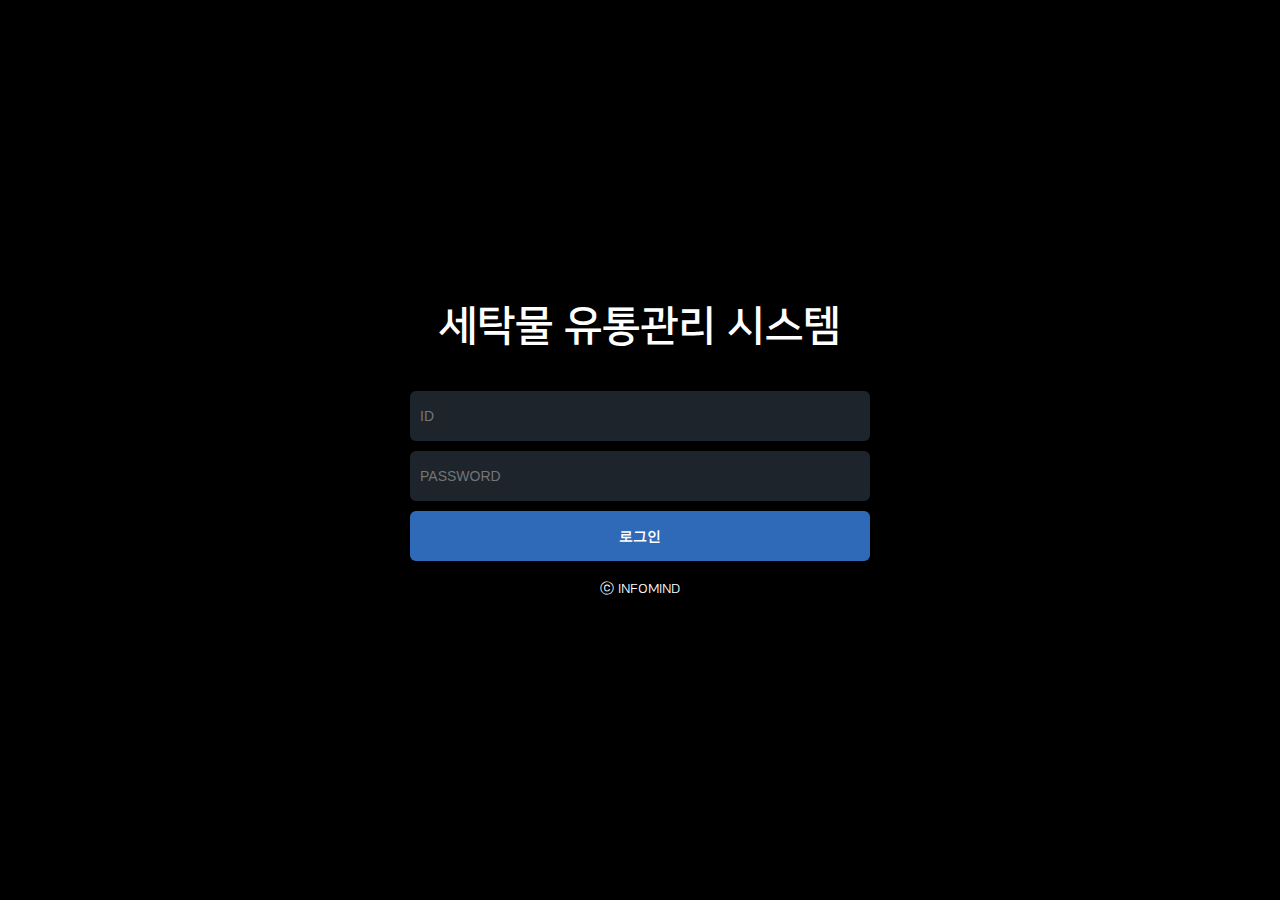
==== login.html @ 6bb2e365 "완료" ====
<!DOCTYPE html>
<html lang="ko">

<head>
    <meta charset="utf-8">
    <meta http-equiv="X-UA-Compatible" content="IE=edge">
    <meta name="viewport" content="width=device-width, initial-scale=1">
    <title>아람씨앤큐</title>
    <link href="css/style.css" rel="stylesheet">
    <!-- javaScript  -->
    <script src="js/jquery-1.11.3.min.js"></script>
    <script src="js/common.js"></script>
</head>

<body>


    <!-- S:mainContent -->
    <div id="content" class="login">
        <article class="loginform">
            <div class="container">
                <h1>세탁물 유통관리 시스템</h1>

                <fieldset>
                    <legend class="sr-only">로그인폼</legend>

                    <label for="id">아이디</label>
                    <input id="id" type="text" placeholder="ID">

                    <label for="pw">비밀번호</label>
                    <input id="pw" type="password" placeholder="PASSWORD">

                    <button>로그인</button>

                </fieldset>

                <p>ⓒ INFOMIND</p>



            </div>
        </article>

    </div>
    <!-- E:mainContent -->
</body>

</html>
---- css/style.css ----
@import "normalize.css";@import "boxicons.css";@font-face{font-family:'NanumSquare';src:url('../font/nanumsquarer.eot');src:url('../font/nanumsquarer.eot?#iefix') format('embedded-opentype'),url('../font/nanumsquarer.woff2') format('woff2'),url('../font/nanumsquarer.woff') format('woff'),url('../font/nanumsquarer.ttf') format('truetype'),url('../font/nanumsquarer.svg#nanumsquarerregular') format('svg');font-weight:400}@font-face{font-family:'NanumSquare';src:url('../font/nanumsquareb.eot');src:url('../font/nanumsquareb.eot?#iefix') format('embedded-opentype'),url('../font/nanumsquareb.woff2') format('woff2'),url('../font/nanumsquareb.woff') format('woff'),url('../font/nanumsquareb.ttf') format('truetype'),url('../font/nanumsquareb.svg#nanumsquarebregular') format('svg');font-weight:800}.bold{font-weight:800}.normal{font-weight:400}.center{text-align:center}.left{text-align:left}.right{text-align:right}.top{vertical-align:top}.middle{vertical-align:middle}.bottom{vertical-align:bottom}.hidden{overflow:hidden}.none{display:none}.no-list{list-style:none}.mapazero{margin:0;padding:0}.zero{font-size:0}.absolute{position:absolute}.relative{position:relative}.fixed{position:fixed}.static{position:static}.inline-block{display:inline-block}.block{display:block}.flex{display:flex;align-items:center;justify-content:center;display:-webkit-flex;-webkit-align-item:center;-webkit-justify-content:center}.full{width:100%;height:100%}.full-position{left:0;right:0;top:0;bottom:0}.pointer{cursor:pointer}.pagenation{display:inline-block;text-align:center;font-size:0;margin:1.42857143rem 0 2.14285714rem;width:100%}.pagenation a{background:#fff}.pagenation a,.pagenation strong{display:inline-block;vertical-align:top;font-size:.71428571rem;color:#555;border:1px solid #e2e2e2;width:1.85714286rem;height:1.85714286rem;line-height:1.85714286rem;margin:0 .07142857rem}@media all and (min-width:1200px){.pagenation a,.pagenation strong{font-size:14px;width:32px;height:32px;line-height:32px;margin:0 2px}}.pagenation a.jump,.pagenation strong.jump,.pagenation a.move,.pagenation strong.move{font-size:0}.pagenation a.jump i,.pagenation strong.jump i,.pagenation a.move i,.pagenation strong.move i{font-size:1.14285714rem;line-height:1.85714286rem}@media all and (min-width:1200px){.pagenation a.jump i,.pagenation strong.jump i,.pagenation a.move i,.pagenation strong.move i{font-size:14px;line-height:32px}}.pagenation a.jump,.pagenation strong.jump{background:#efefef}.pagenation .active,.pagenation strong{background:#0075bc;color:#fff;font-weight:400;border-color:transparent}.ellipse{overflow:hidden;text-overflow:ellipsis;white-space:nowrap}@keyframes fade{from{background:rgba(0,0,0,0.3)}to{background:rgba(0,0,0,0.7)}}@keyframes heights{to{height:auto}}*{-webkit-box-sizing:border-box;-moz-box-sizing:border-box;box-sizing:border-box}input,select,textarea{-webkit-border-radius:0;-moz-border-radius:0;border-radius:0;-moz-background-clip:padding;-webkit-background-clip:padding-box;background-clip:padding-box}a{text-decoration:none;color:#333}html{min-width:320px;max-width:100%;font-size:14px;min-height:100%}@media (max-width:360px){html{font-size:14px}}@media (min-width:361px) and (max-width:480px){html{font-size:18px}}@media (min-width:481px){html{font-size:22px}}@media (min-width:1200px){html{font-size:14px}}body{font-family:"NanumSquare","Malgun Gothic","apple sd gothic neo",sans-serif}.sr-only{position:absolute !important;overflow:hidden !important;width:1px !important;height:1px !important;padding:0 !important;margin:-1px !important;clip:rect(0, 0, 0, 0) !important;border:0 !important}.sr-only-focusable:active,.sr-only-focusable:focus{position:static;height:auto;margin:0;overflow:visible;clip:auto}body .container{position:relative;display:inline-block;margin:0 auto;width:100%;height:100%;text-align:left;vertical-align:top;padding:0 .71428571rem}@media all and (min-width:1200px){body .container{position:relative;display:inline-block;margin:0 auto;width:1200px;height:100%;padding:0}}body header{text-align:center;background:#323C46;position:relative;z-index:900}body header .container{line-height:3.57142857rem;position:relative;text-align:center}body header .container h1{text-align:center;margin:0;padding:0;font-size:1.28571429rem;font-weight:400;color:#fff}body header .container h1 a{color:#fff}body header .container select{appearance:none;-moz-appearance:none;-ms-appearance:none;-webkit-appearance:none;background:none;padding:.42857143rem 2.85714286rem .42857143rem 1.42857143rem;font-size:1.28571429rem;color:#fff;border:none;background:url("../images/bx-chevron-down.svg") no-repeat right center / auto 100%}body header .container select::-ms-expand{display:none}body header .container a.home{display:block;position:absolute;left:.71428571rem;top:.71428571rem;border:none;background:none;margin:0;padding:0;font-size:0;color:#fff}body header .container a.home i{font-size:1.57142857rem}body header nav{display:none}body header nav.open{display:block;position:absolute;top:3.5rem;left:0;right:0;background:#004814;padding:1.42857143rem 0}body header nav.open h2{margin:0;padding:0}body header nav.open h2 a{display:block;color:#fff;font-size:1rem;line-height:2.14285714rem;font-weight:400}body div#content.login{position:fixed;display:flex;align-items:center;justify-content:center;display:-webkit-flex;-webkit-align-item:center;-webkit-justify-content:center;left:0;right:0;top:0;bottom:0;background:#000}body div#content.login article.loginform{text-align:center;width:100%}body div#content.login article.loginform .container h1{margin:0 auto 1.42857143rem;color:#fff;text-align:center;font-size:1.85714286rem}@media all and (min-width:1200px){body div#content.login article.loginform .container h1{font-size:42px}}body div#content.login article.loginform .container fieldset{margin:0;padding:1.42857143rem;border:none}@media all and (min-width:1200px){body div#content.login article.loginform .container fieldset{width:500px;margin:0 auto}}body div#content.login article.loginform .container fieldset label{display:none}body div#content.login article.loginform .container fieldset input,body div#content.login article.loginform .container fieldset button{display:block;width:100%;line-height:2.85714286rem;border:none;padding:0 .71428571rem;border-radius:.42857143rem;background:#1D242C;color:#fff}@media all and (min-width:1200px){body div#content.login article.loginform .container fieldset input,body div#content.login article.loginform .container fieldset button{line-height:50px}}body div#content.login article.loginform .container fieldset input{margin-bottom:.42857143rem;-webkit-box-shadow:0 2px 2px 0 rgba(0,0,0,0.25);-moz-box-shadow:0 2px 2px 0 rgba(0,0,0,0.25);box-shadow:0 2px 2px 0 rgba(0,0,0,0.25)}@media all and (min-width:1200px){body div#content.login article.loginform .container fieldset input{margin-bottom:10px}}body div#content.login article.loginform .container fieldset button{background:#2F6AB9;color:#fff;font-weight:800}body div#content.login article.loginform .container p{text-align:center;color:#fff;margin:0;padding:0}body div#content.sub article.data-sort{font-size:0;text-align:center;background:#000;padding:.42857143rem 0 .21428571rem}body div#content.sub article.data-sort .container label{display:inline-block;vertical-align:top;font-size:1rem;width:5.71428571rem;line-height:2.14285714rem;color:#fff}body div#content.sub article.data-sort .container select,body div#content.sub article.data-sort .container input{display:inline-block;vertical-align:top;font-size:1rem;border-radius:.42857143rem;padding:0 .71428571rem;margin:0 0 .21428571rem;width:100%;height:2.14285714rem;background:#BFC8D1;border:none}body div#content.sub section.main-list{text-align:center}body div#content.sub section.main-list .container{padding:0}body div#content.sub section.main-list .container ul{list-style:none;margin:0;padding:0}body div#content.sub section.main-list .container ul li{display:inline-block;width:100%;position:relative;border-bottom:1px solid #ccc}body div#content.sub section.main-list .container ul li a{display:block;padding:1.42857143rem 8.57142857rem 1.42857143rem 1.42857143rem}body div#content.sub section.main-list .container ul li a h3{margin:0 0 .71428571rem;font-size:1rem}body div#content.sub section.main-list .container ul li a span{display:block;position:absolute;right:2.42857143rem;top:42%;font-size:.78571429rem}body div#content.sub section.main-list .container ul li a p{margin:0;padding:0;font-size:.78571429rem}body div#content.sub section.main-list .container ul li a i{position:absolute;right:.28571429rem;top:30%;font-size:2.28571429rem;color:#ccc}body div#content.sub section.main-list .container ul li.delivery{background:#E7EDF3}body div#content.sub section.main-list .container ul li.delivery span{color:#2F6AB9}body div#content.sub section.view-head{text-align:center}body div#content.sub section.view-head .container{padding:0}body div#content.sub section.view-head .container h2{position:relative;margin:0;background:#565F67;padding:0 0 0 5rem;line-height:2.85714286rem;font-size:1rem;color:#fff}body div#content.sub section.view-head .container h2 small{display:block;position:absolute;text-align:center;font-weight:400;color:rgba(255,255,255,0.5);font-size:.78571429rem;line-height:2.85714286rem;background:#2D3640;width:4.28571429rem;left:0;top:0;bottom:0}body div#content.sub section.view-head .container dl{margin:0;padding:0;border-bottom:1px solid #ccc;overflow:hidden}body div#content.sub section.view-head .container dl dt{float:left;position:relative;z-index:2;width:4.28571429rem;font-size:.78571429rem;padding:.71428571rem}body div#content.sub section.view-head .container dl dt::after{content:"";display:block;position:absolute;left:0;width:100vw;top:0;height:1px;background:#bbb}body div#content.sub section.view-head .container dl dd{position:relative;padding:.71428571rem .71428571rem .71428571rem 5rem;margin:0;font-size:.78571429rem;background:#efefef}body div#content.sub section.view-head .container dl dd::before{content:"";display:block;position:absolute;left:0;top:0;bottom:0;width:4.28571429rem;background:#e4e4e4}body div#content.sub section.view-list{text-align:center}body div#content.sub section.view-list .container{padding:0}body div#content.sub section.view-list .container>ul{list-style:none;margin:0;padding:0}body div#content.sub section.view-list .container>ul>li{display:inline-block;width:100%;position:relative;border-bottom:1px solid #ccc;padding:1.42857143rem;font-size:0;line-height:1}body div#content.sub section.view-list .container>ul>li h3{font-size:1rem;margin:0;padding:0 8.57142857rem 0 0;line-height:1.71428571rem;overflow:hidden;text-overflow:ellipsis;white-space:nowrap}body div#content.sub section.view-list .container>ul>li ul{list-style:none;margin:0;padding:0;position:absolute;right:1.42857143rem;top:1.42857143rem}body div#content.sub section.view-list .container>ul>li ul li{display:inline-block;font-size:.78571429rem;line-height:1.71428571rem;margin-left:.71428571rem}body div#content.sub section.view-list .container>ul>li ul li strong{color:#2F6AB9}body div#content.sub section.view-list .container>ul>li ul li input{position:relative;height:1.71428571rem;width:54px;vertical-align:top;background:#efefef;border:none;text-align:center;font-weight:800}body div#content.sub section.view-list .container>ul>li ul li.error strong{color:#E74A42}body div#content.sub section.view-list .container div.btn-set{padding:1.42857143rem 1.42857143rem .71428571rem}body div#content.sub section.view-list .container div.btn-set button,body div#content.sub section.view-list .container div.btn-set a{display:inline-block;text-align:center;width:100%;border:1px solid #e4e4e4;border-bottom-width:2px;background:#f4f4f4;margin:0 0 .71428571rem;line-height:2.57142857rem;border-radius:1.28571429rem}body div#content.sub section.view-list .container div.btn-set button.main,body div#content.sub section.view-list .container div.btn-set a.main{background:#2F6AB9;color:#fff;border-color:#153F78}body footer#footer{text-align:center}body footer#footer .container{text-align:center}
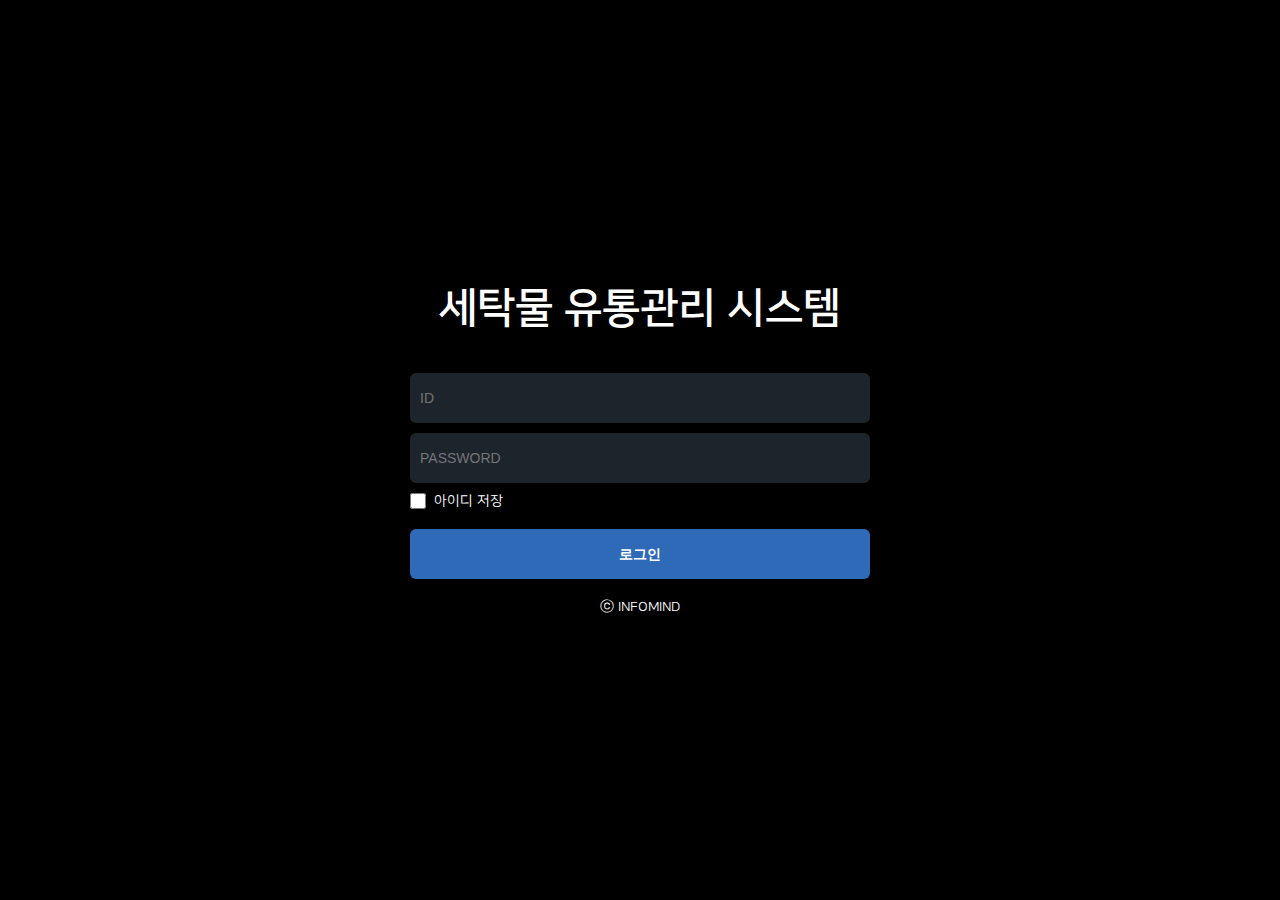
==== commit 3630e756: "로그인페이지 아이디저장 추가" ====
--- a/login.html
+++ b/login.html
@@ -1,48 +1,48 @@
 <!DOCTYPE html>
 <html lang="ko">
 
-<head>
-    <meta charset="utf-8">
-    <meta http-equiv="X-UA-Compatible" content="IE=edge">
-    <meta name="viewport" content="width=device-width, initial-scale=1">
-    <title>아람씨앤큐</title>
-    <link href="css/style.css" rel="stylesheet">
-    <!-- javaScript  -->
-    <script src="js/jquery-1.11.3.min.js"></script>
-    <script src="js/common.js"></script>
-</head>
+    <head>
+        <meta charset="utf-8">
+        <meta http-equiv="X-UA-Compatible" content="IE=edge">
+        <meta name="viewport" content="width=device-width, initial-scale=1">
+        <title>아람씨앤큐</title>
+        <link href="css/style.css" rel="stylesheet">
+        <!-- javaScript -->
+        <script src="js/jquery-1.11.3.min.js"></script>
+        <script src="js/common.js"></script>
+    </head>
 
-<body>
+    <body>
 
+        <!-- S:mainContent -->
+        <div id="content" class="login">
+            <article class="loginform">
+                <div class="container">
+                    <h1>세탁물 유통관리 시스템</h1>
 
-    <!-- S:mainContent -->
-    <div id="content" class="login">
-        <article class="loginform">
-            <div class="container">
-                <h1>세탁물 유통관리 시스템</h1>
+                    <fieldset>
+                        <legend class="sr-only">로그인폼</legend>
 
-                <fieldset>
-                    <legend class="sr-only">로그인폼</legend>
+                        <label for="id">아이디</label>
+                        <input id="id" type="text" placeholder="ID">
 
-                    <label for="id">아이디</label>
-                    <input id="id" type="text" placeholder="ID">
+                        <label for="pw">비밀번호</label>
+                        <input id="pw" type="password" placeholder="PASSWORD">
+                        <span class="saveID">
+                            <input id="save" type="checkbox" value="remember-me">
+                            <label for="save">아이디 저장</label>
+                        </span>
+                        <button>로그인</button>
 
-                    <label for="pw">비밀번호</label>
-                    <input id="pw" type="password" placeholder="PASSWORD">
+                    </fieldset>
 
-                    <button>로그인</button>
+                    <p>ⓒ INFOMIND</p>
 
-                </fieldset>
+                </div>
+            </article>
 
-                <p>ⓒ INFOMIND</p>
+        </div>
+        <!-- E:mainContent -->
+    </body>
 
-
-
-            </div>
-        </article>
-
-    </div>
-    <!-- E:mainContent -->
-</body>
-
-</html>
+</html>--- a/css/style.css
+++ b/css/style.css
@@ -1 +1 @@
-@import "normalize.css";@import "boxicons.css";@font-face{font-family:'NanumSquare';src:url('../font/nanumsquarer.eot');src:url('../font/nanumsquarer.eot?#iefix') format('embedded-opentype'),url('../font/nanumsquarer.woff2') format('woff2'),url('../font/nanumsquarer.woff') format('woff'),url('../font/nanumsquarer.ttf') format('truetype'),url('../font/nanumsquarer.svg#nanumsquarerregular') format('svg');font-weight:400}@font-face{font-family:'NanumSquare';src:url('../font/nanumsquareb.eot');src:url('../font/nanumsquareb.eot?#iefix') format('embedded-opentype'),url('../font/nanumsquareb.woff2') format('woff2'),url('../font/nanumsquareb.woff') format('woff'),url('../font/nanumsquareb.ttf') format('truetype'),url('../font/nanumsquareb.svg#nanumsquarebregular') format('svg');font-weight:800}.bold{font-weight:800}.normal{font-weight:400}.center{text-align:center}.left{text-align:left}.right{text-align:right}.top{vertical-align:top}.middle{vertical-align:middle}.bottom{vertical-align:bottom}.hidden{overflow:hidden}.none{display:none}.no-list{list-style:none}.mapazero{margin:0;padding:0}.zero{font-size:0}.absolute{position:absolute}.relative{position:relative}.fixed{position:fixed}.static{position:static}.inline-block{display:inline-block}.block{display:block}.flex{display:flex;align-items:center;justify-content:center;display:-webkit-flex;-webkit-align-item:center;-webkit-justify-content:center}.full{width:100%;height:100%}.full-position{left:0;right:0;top:0;bottom:0}.pointer{cursor:pointer}.pagenation{display:inline-block;text-align:center;font-size:0;margin:1.42857143rem 0 2.14285714rem;width:100%}.pagenation a{background:#fff}.pagenation a,.pagenation strong{display:inline-block;vertical-align:top;font-size:.71428571rem;color:#555;border:1px solid #e2e2e2;width:1.85714286rem;height:1.85714286rem;line-height:1.85714286rem;margin:0 .07142857rem}@media all and (min-width:1200px){.pagenation a,.pagenation strong{font-size:14px;width:32px;height:32px;line-height:32px;margin:0 2px}}.pagenation a.jump,.pagenation strong.jump,.pagenation a.move,.pagenation strong.move{font-size:0}.pagenation a.jump i,.pagenation strong.jump i,.pagenation a.move i,.pagenation strong.move i{font-size:1.14285714rem;line-height:1.85714286rem}@media all and (min-width:1200px){.pagenation a.jump i,.pagenation strong.jump i,.pagenation a.move i,.pagenation strong.move i{font-size:14px;line-height:32px}}.pagenation a.jump,.pagenation strong.jump{background:#efefef}.pagenation .active,.pagenation strong{background:#0075bc;color:#fff;font-weight:400;border-color:transparent}.ellipse{overflow:hidden;text-overflow:ellipsis;white-space:nowrap}@keyframes fade{from{background:rgba(0,0,0,0.3)}to{background:rgba(0,0,0,0.7)}}@keyframes heights{to{height:auto}}*{-webkit-box-sizing:border-box;-moz-box-sizing:border-box;box-sizing:border-box}input,select,textarea{-webkit-border-radius:0;-moz-border-radius:0;border-radius:0;-moz-background-clip:padding;-webkit-background-clip:padding-box;background-clip:padding-box}a{text-decoration:none;color:#333}html{min-width:320px;max-width:100%;font-size:14px;min-height:100%}@media (max-width:360px){html{font-size:14px}}@media (min-width:361px) and (max-width:480px){html{font-size:18px}}@media (min-width:481px){html{font-size:22px}}@media (min-width:1200px){html{font-size:14px}}body{font-family:"NanumSquare","Malgun Gothic","apple sd gothic neo",sans-serif}.sr-only{position:absolute !important;overflow:hidden !important;width:1px !important;height:1px !important;padding:0 !important;margin:-1px !important;clip:rect(0, 0, 0, 0) !important;border:0 !important}.sr-only-focusable:active,.sr-only-focusable:focus{position:static;height:auto;margin:0;overflow:visible;clip:auto}body .container{position:relative;display:inline-block;margin:0 auto;width:100%;height:100%;text-align:left;vertical-align:top;padding:0 .71428571rem}@media all and (min-width:1200px){body .container{position:relative;display:inline-block;margin:0 auto;width:1200px;height:100%;padding:0}}body header{text-align:center;background:#323C46;position:relative;z-index:900}body header .container{line-height:3.57142857rem;position:relative;text-align:center}body header .container h1{text-align:center;margin:0;padding:0;font-size:1.28571429rem;font-weight:400;color:#fff}body header .container h1 a{color:#fff}body header .container select{appearance:none;-moz-appearance:none;-ms-appearance:none;-webkit-appearance:none;background:none;padding:.42857143rem 2.85714286rem .42857143rem 1.42857143rem;font-size:1.28571429rem;color:#fff;border:none;background:url("../images/bx-chevron-down.svg") no-repeat right center / auto 100%}body header .container select::-ms-expand{display:none}body header .container a.home{display:block;position:absolute;left:.71428571rem;top:.71428571rem;border:none;background:none;margin:0;padding:0;font-size:0;color:#fff}body header .container a.home i{font-size:1.57142857rem}body header nav{display:none}body header nav.open{display:block;position:absolute;top:3.5rem;left:0;right:0;background:#004814;padding:1.42857143rem 0}body header nav.open h2{margin:0;padding:0}body header nav.open h2 a{display:block;color:#fff;font-size:1rem;line-height:2.14285714rem;font-weight:400}body div#content.login{position:fixed;display:flex;align-items:center;justify-content:center;display:-webkit-flex;-webkit-align-item:center;-webkit-justify-content:center;left:0;right:0;top:0;bottom:0;background:#000}body div#content.login article.loginform{text-align:center;width:100%}body div#content.login article.loginform .container h1{margin:0 auto 1.42857143rem;color:#fff;text-align:center;font-size:1.85714286rem}@media all and (min-width:1200px){body div#content.login article.loginform .container h1{font-size:42px}}body div#content.login article.loginform .container fieldset{margin:0;padding:1.42857143rem;border:none}@media all and (min-width:1200px){body div#content.login article.loginform .container fieldset{width:500px;margin:0 auto}}body div#content.login article.loginform .container fieldset label{display:none}body div#content.login article.loginform .container fieldset input,body div#content.login article.loginform .container fieldset button{display:block;width:100%;line-height:2.85714286rem;border:none;padding:0 .71428571rem;border-radius:.42857143rem;background:#1D242C;color:#fff}@media all and (min-width:1200px){body div#content.login article.loginform .container fieldset input,body div#content.login article.loginform .container fieldset button{line-height:50px}}body div#content.login article.loginform .container fieldset input{margin-bottom:.42857143rem;-webkit-box-shadow:0 2px 2px 0 rgba(0,0,0,0.25);-moz-box-shadow:0 2px 2px 0 rgba(0,0,0,0.25);box-shadow:0 2px 2px 0 rgba(0,0,0,0.25)}@media all and (min-width:1200px){body div#content.login article.loginform .container fieldset input{margin-bottom:10px}}body div#content.login article.loginform .container fieldset button{background:#2F6AB9;color:#fff;font-weight:800}body div#content.login article.loginform .container p{text-align:center;color:#fff;margin:0;padding:0}body div#content.sub article.data-sort{font-size:0;text-align:center;background:#000;padding:.42857143rem 0 .21428571rem}body div#content.sub article.data-sort .container label{display:inline-block;vertical-align:top;font-size:1rem;width:5.71428571rem;line-height:2.14285714rem;color:#fff}body div#content.sub article.data-sort .container select,body div#content.sub article.data-sort .container input{display:inline-block;vertical-align:top;font-size:1rem;border-radius:.42857143rem;padding:0 .71428571rem;margin:0 0 .21428571rem;width:100%;height:2.14285714rem;background:#BFC8D1;border:none}body div#content.sub section.main-list{text-align:center}body div#content.sub section.main-list .container{padding:0}body div#content.sub section.main-list .container ul{list-style:none;margin:0;padding:0}body div#content.sub section.main-list .container ul li{display:inline-block;width:100%;position:relative;border-bottom:1px solid #ccc}body div#content.sub section.main-list .container ul li a{display:block;padding:1.42857143rem 8.57142857rem 1.42857143rem 1.42857143rem}body div#content.sub section.main-list .container ul li a h3{margin:0 0 .71428571rem;font-size:1rem}body div#content.sub section.main-list .container ul li a span{display:block;position:absolute;right:2.42857143rem;top:42%;font-size:.78571429rem}body div#content.sub section.main-list .container ul li a p{margin:0;padding:0;font-size:.78571429rem}body div#content.sub section.main-list .container ul li a i{position:absolute;right:.28571429rem;top:30%;font-size:2.28571429rem;color:#ccc}body div#content.sub section.main-list .container ul li.delivery{background:#E7EDF3}body div#content.sub section.main-list .container ul li.delivery span{color:#2F6AB9}body div#content.sub section.view-head{text-align:center}body div#content.sub section.view-head .container{padding:0}body div#content.sub section.view-head .container h2{position:relative;margin:0;background:#565F67;padding:0 0 0 5rem;line-height:2.85714286rem;font-size:1rem;color:#fff}body div#content.sub section.view-head .container h2 small{display:block;position:absolute;text-align:center;font-weight:400;color:rgba(255,255,255,0.5);font-size:.78571429rem;line-height:2.85714286rem;background:#2D3640;width:4.28571429rem;left:0;top:0;bottom:0}body div#content.sub section.view-head .container dl{margin:0;padding:0;border-bottom:1px solid #ccc;overflow:hidden}body div#content.sub section.view-head .container dl dt{float:left;position:relative;z-index:2;width:4.28571429rem;font-size:.78571429rem;padding:.71428571rem}body div#content.sub section.view-head .container dl dt::after{content:"";display:block;position:absolute;left:0;width:100vw;top:0;height:1px;background:#bbb}body div#content.sub section.view-head .container dl dd{position:relative;padding:.71428571rem .71428571rem .71428571rem 5rem;margin:0;font-size:.78571429rem;background:#efefef}body div#content.sub section.view-head .container dl dd::before{content:"";display:block;position:absolute;left:0;top:0;bottom:0;width:4.28571429rem;background:#e4e4e4}body div#content.sub section.view-list{text-align:center}body div#content.sub section.view-list .container{padding:0}body div#content.sub section.view-list .container>ul{list-style:none;margin:0;padding:0}body div#content.sub section.view-list .container>ul>li{display:inline-block;width:100%;position:relative;border-bottom:1px solid #ccc;padding:1.42857143rem;font-size:0;line-height:1}body div#content.sub section.view-list .container>ul>li h3{font-size:1rem;margin:0;padding:0 8.57142857rem 0 0;line-height:1.71428571rem;overflow:hidden;text-overflow:ellipsis;white-space:nowrap}body div#content.sub section.view-list .container>ul>li ul{list-style:none;margin:0;padding:0;position:absolute;right:1.42857143rem;top:1.42857143rem}body div#content.sub section.view-list .container>ul>li ul li{display:inline-block;font-size:.78571429rem;line-height:1.71428571rem;margin-left:.71428571rem}body div#content.sub section.view-list .container>ul>li ul li strong{color:#2F6AB9}body div#content.sub section.view-list .container>ul>li ul li input{position:relative;height:1.71428571rem;width:54px;vertical-align:top;background:#efefef;border:none;text-align:center;font-weight:800}body div#content.sub section.view-list .container>ul>li ul li.error strong{color:#E74A42}body div#content.sub section.view-list .container div.btn-set{padding:1.42857143rem 1.42857143rem .71428571rem}body div#content.sub section.view-list .container div.btn-set button,body div#content.sub section.view-list .container div.btn-set a{display:inline-block;text-align:center;width:100%;border:1px solid #e4e4e4;border-bottom-width:2px;background:#f4f4f4;margin:0 0 .71428571rem;line-height:2.57142857rem;border-radius:1.28571429rem}body div#content.sub section.view-list .container div.btn-set button.main,body div#content.sub section.view-list .container div.btn-set a.main{background:#2F6AB9;color:#fff;border-color:#153F78}body footer#footer{text-align:center}body footer#footer .container{text-align:center}+@import "normalize.css";@import "boxicons.css";@font-face{font-family:'NanumSquare';src:url('../font/nanumsquarer.eot');src:url('../font/nanumsquarer.eot?#iefix') format('embedded-opentype'),url('../font/nanumsquarer.woff2') format('woff2'),url('../font/nanumsquarer.woff') format('woff'),url('../font/nanumsquarer.ttf') format('truetype'),url('../font/nanumsquarer.svg#nanumsquarerregular') format('svg');font-weight:400}@font-face{font-family:'NanumSquare';src:url('../font/nanumsquareb.eot');src:url('../font/nanumsquareb.eot?#iefix') format('embedded-opentype'),url('../font/nanumsquareb.woff2') format('woff2'),url('../font/nanumsquareb.woff') format('woff'),url('../font/nanumsquareb.ttf') format('truetype'),url('../font/nanumsquareb.svg#nanumsquarebregular') format('svg');font-weight:800}.bold{font-weight:800}.normal{font-weight:400}.center{text-align:center}.left{text-align:left}.right{text-align:right}.top{vertical-align:top}.middle{vertical-align:middle}.bottom{vertical-align:bottom}.hidden{overflow:hidden}.none{display:none}.no-list{list-style:none}.mapazero{margin:0;padding:0}.zero{font-size:0}.absolute{position:absolute}.relative{position:relative}.fixed{position:fixed}.static{position:static}.inline-block{display:inline-block}.block{display:block}.flex{display:flex;align-items:center;justify-content:center;display:-webkit-flex;-webkit-align-item:center;-webkit-justify-content:center}.full{width:100%;height:100%}.full-position{left:0;right:0;top:0;bottom:0}.pointer{cursor:pointer}.pagenation{display:inline-block;text-align:center;font-size:0;margin:1.42857143rem 0 2.14285714rem;width:100%}.pagenation a{background:#fff}.pagenation a,.pagenation strong{display:inline-block;vertical-align:top;font-size:.71428571rem;color:#555;border:1px solid #e2e2e2;width:1.85714286rem;height:1.85714286rem;line-height:1.85714286rem;margin:0 .07142857rem}@media all and (min-width:1200px){.pagenation a,.pagenation strong{font-size:14px;width:32px;height:32px;line-height:32px;margin:0 2px}}.pagenation a.jump,.pagenation strong.jump,.pagenation a.move,.pagenation strong.move{font-size:0}.pagenation a.jump i,.pagenation strong.jump i,.pagenation a.move i,.pagenation strong.move i{font-size:1.14285714rem;line-height:1.85714286rem}@media all and (min-width:1200px){.pagenation a.jump i,.pagenation strong.jump i,.pagenation a.move i,.pagenation strong.move i{font-size:14px;line-height:32px}}.pagenation a.jump,.pagenation strong.jump{background:#efefef}.pagenation .active,.pagenation strong{background:#0075bc;color:#fff;font-weight:400;border-color:transparent}.ellipse{overflow:hidden;text-overflow:ellipsis;white-space:nowrap}@keyframes fade{from{background:rgba(0,0,0,0.3)}to{background:rgba(0,0,0,0.7)}}@keyframes heights{to{height:auto}}*{-webkit-box-sizing:border-box;-moz-box-sizing:border-box;box-sizing:border-box}input,select,textarea{-webkit-border-radius:0;-moz-border-radius:0;border-radius:0;-moz-background-clip:padding;-webkit-background-clip:padding-box;background-clip:padding-box}a{text-decoration:none;color:#333}html{min-width:320px;max-width:100%;font-size:14px;min-height:100%}@media (max-width:360px){html{font-size:14px}}@media (min-width:361px) and (max-width:480px){html{font-size:18px}}@media (min-width:481px){html{font-size:22px}}@media (min-width:1200px){html{font-size:14px}}body{font-family:"NanumSquare","Malgun Gothic","apple sd gothic neo",sans-serif}.sr-only{position:absolute !important;overflow:hidden !important;width:1px !important;height:1px !important;padding:0 !important;margin:-1px !important;clip:rect(0, 0, 0, 0) !important;border:0 !important}.sr-only-focusable:active,.sr-only-focusable:focus{position:static;height:auto;margin:0;overflow:visible;clip:auto}body .container{position:relative;display:inline-block;margin:0 auto;width:100%;height:100%;text-align:left;vertical-align:top;padding:0 .71428571rem}@media all and (min-width:1200px){body .container{position:relative;display:inline-block;margin:0 auto;width:1200px;height:100%;padding:0}}body header{text-align:center;background:#323C46;position:relative;z-index:900}body header .container{line-height:3.57142857rem;position:relative;text-align:center}body header .container h1{text-align:center;margin:0;padding:0;font-size:1.28571429rem;font-weight:400;color:#fff}body header .container h1 a{color:#fff}body header .container select{appearance:none;-moz-appearance:none;-ms-appearance:none;-webkit-appearance:none;background:none;padding:.42857143rem 2.85714286rem .42857143rem 1.42857143rem;font-size:1.28571429rem;color:#fff;border:none;background:url("../images/bx-chevron-down.svg") no-repeat right center / auto 100%}body header .container select::-ms-expand{display:none}body header .container a.home{display:block;position:absolute;left:.71428571rem;top:.71428571rem;border:none;background:none;margin:0;padding:0;font-size:0;color:#fff}body header .container a.home i{font-size:1.57142857rem}body header nav{display:none}body header nav.open{display:block;position:absolute;top:3.5rem;left:0;right:0;background:#004814;padding:1.42857143rem 0}body header nav.open h2{margin:0;padding:0}body header nav.open h2 a{display:block;color:#fff;font-size:1rem;line-height:2.14285714rem;font-weight:400}body div#content.login{position:fixed;display:flex;align-items:center;justify-content:center;display:-webkit-flex;-webkit-align-item:center;-webkit-justify-content:center;left:0;right:0;top:0;bottom:0;background:#000}body div#content.login article.loginform{text-align:center;width:100%}body div#content.login article.loginform .container h1{margin:0 auto 1.42857143rem;color:#fff;text-align:center;font-size:1.85714286rem}@media all and (min-width:1200px){body div#content.login article.loginform .container h1{font-size:42px}}body div#content.login article.loginform .container fieldset{margin:0;padding:1.42857143rem;border:none}@media all and (min-width:1200px){body div#content.login article.loginform .container fieldset{width:500px;margin:0 auto}}body div#content.login article.loginform .container fieldset label{display:none}body div#content.login article.loginform .container fieldset input[type="text"],body div#content.login article.loginform .container fieldset input[type="password"],body div#content.login article.loginform .container fieldset button{display:block;width:100%;line-height:2.85714286rem;border:none;padding:0 .71428571rem;border-radius:.42857143rem;background:#1D242C;color:#fff}@media all and (min-width:1200px){body div#content.login article.loginform .container fieldset input[type="text"],body div#content.login article.loginform .container fieldset input[type="password"],body div#content.login article.loginform .container fieldset button{line-height:50px}}body div#content.login article.loginform .container fieldset input[type="text"],body div#content.login article.loginform .container fieldset input[type="password"]{margin-bottom:.42857143rem;-webkit-box-shadow:0 2px 2px 0 rgba(0,0,0,0.25);-moz-box-shadow:0 2px 2px 0 rgba(0,0,0,0.25);box-shadow:0 2px 2px 0 rgba(0,0,0,0.25)}@media all and (min-width:1200px){body div#content.login article.loginform .container fieldset input[type="text"],body div#content.login article.loginform .container fieldset input[type="password"]{margin-bottom:10px}}body div#content.login article.loginform .container fieldset span.saveID{display:block;color:#fff;margin:.71428571rem 0 1.42857143rem}body div#content.login article.loginform .container fieldset span.saveID input{width:1.14285714rem;height:1.14285714rem;margin-right:.28571429rem;vertical-align:top}body div#content.login article.loginform .container fieldset span.saveID label{display:inline-block;font-size:1rem}body div#content.login article.loginform .container fieldset button{background:#2F6AB9;color:#fff;font-weight:800}body div#content.login article.loginform .container p{text-align:center;color:#fff;margin:0;padding:0}body div#content.sub article.data-sort{font-size:0;text-align:center;background:#000;padding:.71428571rem 0 0}body div#content.sub article.data-sort .container label{display:inline-block;vertical-align:top;font-size:1rem;width:5.71428571rem;line-height:2.14285714rem;color:#fff}body div#content.sub article.data-sort .container select,body div#content.sub article.data-sort .container input{display:inline-block;position:relative;vertical-align:top;font-size:1rem;border-radius:.42857143rem;padding:0 .71428571rem;margin:0 0 .35714286rem;width:100%;line-height:2.14285714rem;height:2.14285714rem;background:#BFC8D1;border:none}body div#content.sub article.data-sort .container input{appearance:none;-moz-appearance:none;-ms-appearance:none;-webkit-appearance:none}body div#content.sub article.data-sort .container input::-ms-expand{display:none}body div#content.sub article.data-sort .container button{display:inline-block;text-align:center;width:100%;border:none;margin:0 0 .71428571rem;line-height:2.57142857rem;border-radius:.42857143rem;background:#2F6AB9;color:#fff;font-size:1rem}body div#content.sub section.main-list{text-align:center}body div#content.sub section.main-list .container{padding:0}body div#content.sub section.main-list .container ul{list-style:none;margin:0;padding:0}body div#content.sub section.main-list .container ul li{display:inline-block;width:100%;position:relative;border-bottom:1px solid #ccc}body div#content.sub section.main-list .container ul li a{display:block;padding:1.42857143rem 8.57142857rem 1.42857143rem 1.42857143rem}body div#content.sub section.main-list .container ul li a h3{margin:0 0 .71428571rem;font-size:1rem}body div#content.sub section.main-list .container ul li a span{display:block;position:absolute;right:2.42857143rem;top:42%;font-size:.78571429rem}body div#content.sub section.main-list .container ul li a p{margin:0;padding:0;font-size:.78571429rem}body div#content.sub section.main-list .container ul li a i{position:absolute;right:.28571429rem;top:30%;font-size:2.28571429rem;color:#ccc}body div#content.sub section.main-list .container ul li.delivery{background:#E7EDF3}body div#content.sub section.main-list .container ul li.delivery span{color:#2F6AB9}body div#content.sub section.view-head{text-align:center}body div#content.sub section.view-head .container{padding:0}body div#content.sub section.view-head .container h2{position:relative;margin:0;background:#171C22;padding:0 0 0 5rem;line-height:2.85714286rem;font-size:1rem;color:#fff}body div#content.sub section.view-head .container h2 small{display:block;position:absolute;text-align:center;font-weight:400;color:rgba(255,255,255,0.5);font-size:.78571429rem;line-height:2.85714286rem;background:#000;width:4.28571429rem;left:0;top:0;bottom:0}body div#content.sub section.view-head .container dl{margin:0;padding:0;border-bottom:1px solid #ccc;overflow:hidden}body div#content.sub section.view-head .container dl dt{float:left;position:relative;z-index:2;width:4.28571429rem;font-size:.78571429rem;padding:.71428571rem}body div#content.sub section.view-head .container dl dt::after{content:"";display:block;position:absolute;left:0;width:100vw;top:0;height:1px;background:#bbb}body div#content.sub section.view-head .container dl dd{position:relative;padding:.71428571rem .71428571rem .71428571rem 5rem;margin:0;font-size:.78571429rem;background:#efefef}body div#content.sub section.view-head .container dl dd::before{content:"";display:block;position:absolute;left:0;top:0;bottom:0;width:4.28571429rem;background:#e4e4e4}body div#content.sub section.view-list{text-align:center}body div#content.sub section.view-list .container{padding:0}body div#content.sub section.view-list .container>ul{list-style:none;margin:0;padding:0}body div#content.sub section.view-list .container>ul>li{display:inline-block;width:100%;position:relative;border-bottom:1px solid #ccc;padding:1.42857143rem;font-size:0;line-height:1}body div#content.sub section.view-list .container>ul>li h3{font-size:1rem;margin:0;padding:0 8.57142857rem 0 0;line-height:1.71428571rem;overflow:hidden;text-overflow:ellipsis;white-space:nowrap}body div#content.sub section.view-list .container>ul>li ul{list-style:none;margin:0;padding:0;position:absolute;right:1.42857143rem;top:1.42857143rem}body div#content.sub section.view-list .container>ul>li ul li{display:inline-block;font-size:.78571429rem;line-height:1.71428571rem;margin-left:.71428571rem}body div#content.sub section.view-list .container>ul>li ul li strong{color:#2F6AB9}body div#content.sub section.view-list .container>ul>li ul li input{position:relative;height:1.71428571rem;width:54px;vertical-align:top;background:#efefef;border:none;text-align:center;font-weight:800}body div#content.sub section.view-list .container>ul>li ul li.error strong{color:#E74A42}body div#content.sub section.view-list .container div.btn-set{padding:1.42857143rem 1.42857143rem .71428571rem}body div#content.sub section.view-list .container div.btn-set button,body div#content.sub section.view-list .container div.btn-set a{display:inline-block;text-align:center;width:100%;border:1px solid #e4e4e4;border-bottom-width:2px;background:#f4f4f4;margin:0 0 .71428571rem;line-height:2.57142857rem;border-radius:1.28571429rem}body div#content.sub section.view-list .container div.btn-set button.main,body div#content.sub section.view-list .container div.btn-set a.main{background:#2F6AB9;color:#fff;border-color:#153F78}body footer#footer{text-align:center}body footer#footer .container{text-align:center}